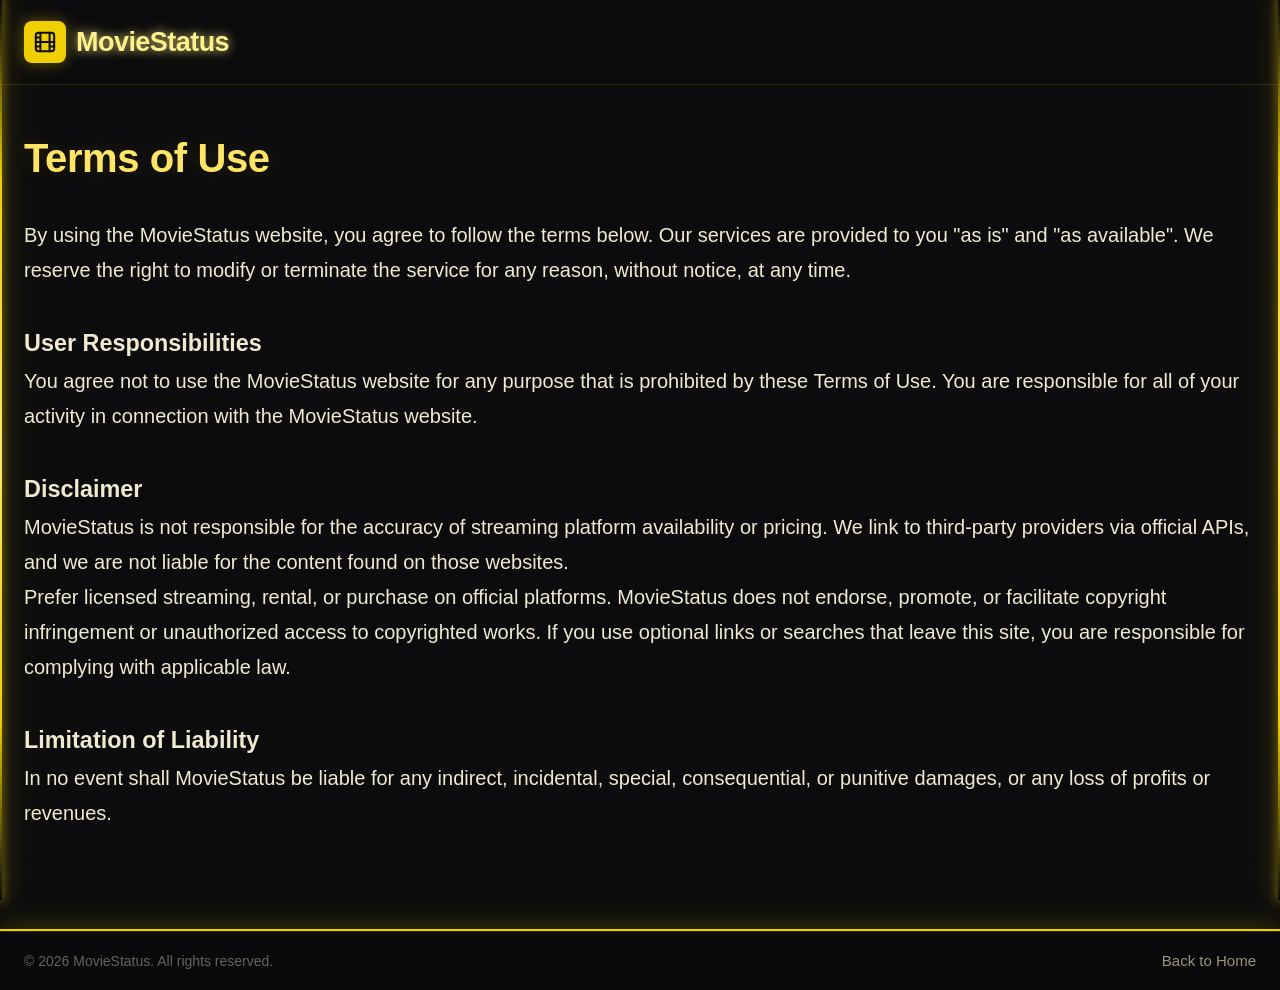
==== terms.html @ 421c7827 "Add files via upload" ====
<!doctype html>
<html lang="en">
  <head>
    <meta charset="utf-8" />
    <meta name="viewport" content="width=device-width,initial-scale=1" />
    <title>Terms of Use - MovieStatus</title>
    <link rel="icon" type="image/svg+xml" href="./assets/favicon.svg" />
    <link rel="stylesheet" href="./style.css" />
  </head>
  <body data-theme="dark">
    <header class="header">
      <div class="header_inner">
        <a href="./index.html" class="logo">
          <div class="logo_mark">
            <svg viewBox="0 0 24 24" width="22" height="22" fill="none" stroke="currentColor" stroke-width="2.2" stroke-linecap="round" stroke-linejoin="round">
              <rect x="2" y="2" width="20" height="20" rx="3"/>
              <path d="M7 2v20M17 2v20M2 12h20M2 7h5M2 17h5M17 17h5"/>
            </svg>
          </div>
          <div class="logo_text">
            <h1 class="logo_title">MovieStatus</h1>
          </div>
        </a>
      </div>
    </header>

    <main class="content-section">
      <div class="section-wrap">
        <h2 class="section-heading_title">Terms of Use</h2>
        <br>
        <div class="legal-content">
          <p>By using the MovieStatus website, you agree to follow the terms below. Our services are provided to you "as is" and "as available". We reserve the right to modify or terminate the service for any reason, without notice, at any time.</p>
          <br>
          <h3>User Responsibilities</h3>
          <p>You agree not to use the MovieStatus website for any purpose that is prohibited by these Terms of Use. You are responsible for all of your activity in connection with the MovieStatus website.</p>
          <br>
          <h3>Disclaimer</h3>
          <p>MovieStatus is not responsible for the accuracy of streaming platform availability or pricing. We link to third-party providers via official APIs, and we are not liable for the content found on those websites.</p>
          <p>Prefer licensed streaming, rental, or purchase on official platforms. MovieStatus does not endorse, promote, or facilitate copyright infringement or unauthorized access to copyrighted works. If you use optional links or searches that leave this site, you are responsible for complying with applicable law.</p>
          <br>
          <h3>Limitation of Liability</h3>
          <p>In no event shall MovieStatus be liable for any indirect, incidental, special, consequential, or punitive damages, or any loss of profits or revenues.</p>
        </div>
      </div>
    </main>

    <footer class="footer">
      <div class="footer_bottom">
        <span class="footer_copy">&copy; 2026 MovieStatus. All rights reserved.</span>
        <a href="./index.html" class="footer_link">Back to Home</a>
      </div>
    </footer>
  </body>
</html>
---- style.css ----
:root {
  
  --bg: #0c0c0e;
  --bg-alt: #09090b;
  --surface: #141416;
  --surface-2: #1a1a1e;
  --surface-3: #222226;
  --card-bg: #141416;
  --card-bg-hover: #1a1a1e;
  --nav-bg: #0c0c0eee;

  
  --neon: #f0d000;
  --neon-light: #ffe566;
  --neon-dim: #bfa800;
  --neon-glow: #f0d00066;
  --neon-glow-strong: #f0d000aa;
  --neon-glow-subtle: #f0d00022;
  --neon-glow-xs: #f0d00015;

  
  --text: #f0ead0;
  --text-secondary: #d8d2b8;
  --text-muted: #9a9480;
  --text-dark: #0c0c0e;

  
  --border: #f0d00025;
  --border-light: #f0d00015;
  --border-neon: #f0d00040;
  --danger: #ff4444;
  --success: #44dd88;
  --warning: #f0d000;
  --live: #ff8833;

  
  --round-sm: 4px;
  --round-md: 8px;
  --round-lg: 14px;
  --round-xl: 20px;

  
  --nav-height: 84px;
  --site-top-h: 120px;
  --max-width: 1560px;

  
  --timing: cubic-bezier(0.22, 0.68, 0.35, 1);
  --effect: all 0.25s cubic-bezier(0.22, 0.68, 0.35, 1);

  
  --font-heading: 'Encode Sans Condensed', sans-serif;
  --font-body: 'Oxygen', sans-serif;
}


*, *::before, *::after { box-sizing: border-box; margin: 0; padding: 0; }
html {
  scroll-behavior: smooth;
  overflow-x: hidden;
  max-width: 100%;
  scrollbar-width: none; 
}
html::-webkit-scrollbar {
  width: 0;
  height: 0;
  display: none;
}
body {
  min-height: 100vh;
  max-width: 100%;
  overflow-x: hidden;
  background-color: var(--bg);
  color: var(--text);
  font-family: var(--font-body);
  font-size: 20px;
  line-height: 1.75;
  -webkit-font-smoothing: antialiased;
  -ms-overflow-style: none;
  
  
  display: flex;
  flex-direction: column;
}
main { flex: 1; }
body::-webkit-scrollbar {
  width: 0;
  height: 0;
  display: none;
}
a { color: inherit; text-decoration: none; }
img { display: block; max-width: 100%; }
button, input, select { font-family: inherit; }


body::before,
body::after {
  content: '';
  position: fixed;
  top: 0;
  bottom: 0;
  width: 2px;
  z-index: 999;
  pointer-events: none;
  background: linear-gradient(180deg, transparent, var(--neon) 20%, var(--neon-light) 50%, var(--neon) 80%, transparent);
  box-shadow:
    0 0 8px 2px var(--neon-glow),
    0 0 25px 5px var(--neon-glow-subtle),
    0 0 60px 10px var(--neon-glow-xs);
}
body::before { left: 0; }
body::after { right: 0; }


.neon-edge-top,
.neon-edge-bottom {
  position: fixed;
  left: 0;
  right: 0;
  height: 2px;
  z-index: 999;
  pointer-events: none;
  background: linear-gradient(90deg, transparent, var(--neon) 15%, var(--neon-light) 50%, var(--neon) 85%, transparent);
  box-shadow:
    0 0 8px 2px var(--neon-glow),
    0 0 25px 5px var(--neon-glow-subtle),
    0 0 60px 10px var(--neon-glow-xs);
}
.neon-edge-top { top: 0; }
.neon-edge-bottom { bottom: 0; }


.site-top {
  position: sticky;
  top: 0;
  z-index: 100;
  background: var(--bg);
}


.noticebar {
  position: relative;
  background: linear-gradient(90deg, #0c0c0e, #141416 40%, #0c0c0e);
  border-bottom: 1px solid var(--border);
  min-height: 40px;
  display: flex;
  align-items: center;
  justify-content: center;
}
.noticebar_inner {
  max-width: var(--max-width);
  margin: 0 auto;
  padding: 8px 24px;
  text-align: center;
}
.noticebar_text {
  font-size: 13px;
  color: var(--text-muted);
  font-weight: 500;
  letter-spacing: 0.01em;
  opacity: 0.9;
}
.noticebar_dot {
  width: 8px;
  height: 8px;
  border-radius: 50%;
  background: #ffcc00; 
  flex-shrink: 0;
  box-shadow: 0 0 6px rgba(255, 204, 0, 0.6), 0 0 14px rgba(255, 204, 0, 0.3);
  animation: pulse-dot 2s ease-in-out infinite;
  display: inline-block;
  margin-right: 10px;
  vertical-align: middle;
}
@keyframes pulse-dot {
  0%, 100% { opacity: 1; box-shadow: 0 0 6px rgba(255, 204, 0, 0.6); }
  50% { opacity: 0.4; box-shadow: 0 0 10px rgba(255, 204, 0, 0.8), 0 0 20px rgba(255, 204, 0, 0.4); }
}


.header {
  position: relative;
  z-index: 90;
  background: var(--nav-bg);
  border-bottom: 1px solid var(--border);
  backdrop-filter: blur(16px);
}
.header_inner {
  max-width: var(--max-width);
  margin: 0 auto;
  height: var(--nav-height);
  padding: 0 24px;
  display: flex;
  align-items: center;
  justify-content: space-between;
  gap: 16px;
}


.logo {
  display: flex;
  align-items: center;
  gap: 10px;
  text-decoration: none;
  flex-shrink: 0;
}
.logo_mark {
  width: 42px;
  height: 42px;
  display: flex;
  align-items: center;
  justify-content: center;
  border-radius: var(--round-md);
  background: var(--neon);
  color: var(--text-dark);
  box-shadow: 0 0 15px var(--neon-glow);
}
.logo_text {
  display: flex;
  flex-direction: column;
  line-height: 1;
}
.logo_title {
  font-family: var(--font-heading);
  font-weight: 800;
  font-size: 27px;
  color: #fef08a; 
  letter-spacing: -0.02em;
  margin: 0;
  text-shadow: 0 0 8px rgba(254, 240, 138, 0.6),
               0 0 16px rgba(254, 240, 138, 0.4);
  animation: logo-glow-pulse 2.5s infinite alternate;
}

@keyframes logo-glow-pulse {
  from {
    text-shadow: 0 0 8px rgba(254, 240, 138, 0.6),
                 0 0 16px rgba(254, 240, 138, 0.3);
  }
  to {
    text-shadow: 0 0 12px rgba(254, 240, 138, 0.8),
                 0 0 24px rgba(254, 240, 138, 0.5),
                 0 0 32px rgba(254, 240, 138, 0.3);
  }
}



.nav {
  display: flex;
  align-items: center;
  gap: 2px;
}


.page-news .header_inner,
.page-subpage .header_inner {
  justify-content: flex-start;
  flex-wrap: wrap;
  gap: 20px 28px;
}
.page-news .nav,
.page-subpage .nav {
  margin-left: 0;
}
.nav_link {
  font-family: var(--font-heading);
  font-weight: 600;
  font-size: 18px;
  letter-spacing: -0.01em;
  color: var(--text-muted);
  padding: 12px 20px;
  border-radius: var(--round-md);
  white-space: nowrap;
  transition: var(--effect);
}
.nav_link:hover,
.nav_link-active {
  color: var(--neon-light);
  background: var(--neon-glow-xs);
  text-shadow: 0 0 8px var(--neon-glow-subtle);
}


.header_searchToggle {
  appearance: none;
  border: 1px solid var(--border);
  background: var(--neon-glow-xs);
  border-radius: var(--round-md);
  color: var(--neon-dim);
  padding: 8px 10px;
  cursor: pointer;
  transition: var(--effect);
  display: flex;
  align-items: center;
  justify-content: center;
}
.header_searchToggle:hover {
  color: var(--neon-light);
  border-color: var(--border-neon);
  box-shadow: 0 0 10px var(--neon-glow-subtle);
}


.searchDropdown {
  max-height: 0;
  overflow: hidden;
  transition: max-height 0.35s var(--timing);
  background: var(--bg-alt);
  border-top: 1px solid var(--border);
}
.searchDropdown.is-open {
  max-height: 220px;
}
.searchDropdown_inner {
  max-width: var(--max-width);
  margin: 0 auto;
  padding: 16px 28px;
}


.searchRow {
  display: flex;
  gap: 8px;
  flex-wrap: wrap;
  align-items: center;
}
.searchRow_input,
.searchRow_select,
.searchRow_btn {
  height: 54px;
  border-radius: var(--round-md);
  border: 1px solid var(--border-neon);
  font-size: 17px;
  font-family: var(--font-heading);
  font-weight: 600;
  outline: none;
  transition: var(--effect);
}
.searchRow_input {
  flex: 1;
  min-width: 240px;
  background: #111113;
  color: var(--text);
  padding: 0 16px;
}
.searchRow_input::placeholder {
  color: var(--text-muted);
}
.searchRow_input:focus {
  border-color: var(--neon);
  box-shadow: 0 0 8px var(--neon-glow-subtle), inset 0 0 6px var(--neon-glow-xs);
}


.searchRow_select {
  min-width: 75px;
  background: #111113;
  color: var(--neon-light);
  padding: 0 10px;
  cursor: pointer;
}
.searchRow_select option {
  background: #141416;
  color: var(--text);
}
.searchRow_select:focus {
  border-color: var(--neon);
  box-shadow: 0 0 8px var(--neon-glow-subtle);
}

.searchRow_btn {
  background: var(--neon);
  border-color: var(--neon);
  color: var(--text-dark);
  font-weight: 700;
  font-size: 15px;
  cursor: pointer;
  display: flex;
  align-items: center;
  gap: 6px;
  padding: 0 20px;
  box-shadow: 0 0 10px var(--neon-glow-subtle);
}
.searchRow_btn:hover {
  background: var(--neon-light);
  border-color: var(--neon-light);
  box-shadow: 0 0 18px var(--neon-glow), 0 0 40px var(--neon-glow-subtle);
}
.searchRow_btn svg {
  stroke: var(--text-dark);
}


.statusLine {
  margin: 8px 0 0;
  color: var(--text-muted);
  font-size: 14px;
  font-family: var(--font-heading);
  min-height: 16px;
}
.statusLine.isError {
  color: var(--danger);
}

.legal-disclaimer {
  margin: 10px 0 0;
  padding: 14px 16px;
  border-radius: var(--round-md);
  border: 1px solid var(--border-light);
  background: rgba(0, 0, 0, 0.25);
  color: var(--text-muted);
  font-size: 13px;
  line-height: 1.45;
  max-width: 720px;
}

.legal-disclaimer-tight {
  margin-top: 6px;
  max-width: none;
}

.disclaimer-container {
  display: flex;
  justify-content: space-between;
  align-items: center;
  gap: 20px;
  margin-top: 12px;
  flex-wrap: wrap;
}

.disclaimer-container .legal-disclaimer {
  margin-top: 0;
  flex: 1 1 auto;
}

.legal-disclaimer-tip {
  background: var(--success) !important;
  color: var(--text-dark) !important;
  font-weight: 700;
  max-width: fit-content;
  flex: 0 0 auto !important;
  border: none;
  box-shadow: 0 0 10px rgba(68, 221, 136, 0.2);
}

@media (max-width: 768px) {
  .disclaimer-container {
    flex-direction: column;
    align-items: stretch;
    gap: 8px;
  }
  .legal-disclaimer-tip {
    max-width: none;
    text-align: center;
  }
}



.section-wrap {
  max-width: var(--max-width);
  margin: 0 auto;
  padding: 0 24px;
}
.content-section {
  padding: 48px 0;
  border-bottom: 1px solid var(--border-light);
}
.content-section:last-of-type {
  border-bottom: none;
}


.section-heading {
  margin-bottom: 28px;
}
.section-heading_title {
  font-family: var(--font-heading);
  font-weight: 700;
  font-size: 40px;
  color: var(--neon-light);
  letter-spacing: -0.01em;
  line-height: 1.25;
  text-shadow: 0 0 20px var(--neon-glow-subtle);
}
.section-heading_desc {
  font-size: 18px;
  margin-top: 10px;
  color: var(--text-muted);
  font-family: var(--font-heading);
  font-weight: 400;
}


.search-results-header {
  display: flex;
  justify-content: space-between;
  align-items: flex-start;
  flex-wrap: wrap;
  gap: 16px;
}
.search-results-header > div:first-child {
  flex: 1 1 200px;
  min-width: 0;
}

.close-search-btn {
  appearance: none;
  background: var(--neon-glow-xs);
  border: 1px solid var(--border-neon);
  color: var(--neon-light);
  border-radius: var(--round-md);
  padding: 8px 18px;
  font-family: var(--font-heading);
  font-weight: 700;
  font-size: 14px;
  cursor: pointer;
  transition: var(--effect);
  display: inline-flex;
  align-items: center;
  gap: 8px;
  text-decoration: none;
}
.verify-btn:hover {
  background: var(--neon);
  color: var(--text-dark);
  box-shadow: 0 0 15px var(--neon-glow);
}

.support-card {
  position: fixed;
  top: 380px;
  right: 20px;
  z-index: 1001;
  width: 160px;
  background: rgba(18, 18, 20, 0.85);
  border: 1px solid var(--border-neon);
  border-radius: var(--round-md);
  padding: 14px;
  backdrop-filter: blur(10px);
  box-shadow: 0 8px 30px rgba(0, 0, 0, 0.5);
  display: flex;
  flex-direction: column;
  gap: 10px;
  transition: all 0.3s ease;
}
.support-card:hover {
  transform: translateY(-4px);
  border-color: var(--neon);
  box-shadow: 0 15px 50px rgba(0, 0, 0, 0.7), 0 0 25px var(--neon-glow-subtle);
}
.support-card_msg {
  font-size: 14px;
  line-height: 1.5;
  color: var(--text-secondary);
  font-weight: 500;
}
.support-card_btn {
  display: flex;
  align-items: center;
  justify-content: center;
  gap: 8px;
  background: linear-gradient(135deg, var(--neon) 0%, #00d4ff 100%);
  color: #000;
  padding: 10px 16px;
  border-radius: var(--round-md);
  font-weight: 800;
  font-size: 11px;
  text-decoration: none;
  text-transform: uppercase;
  letter-spacing: 0.02em;
  transition: transform 0.2s ease;
}
.support-card_btn:hover {
  transform: scale(1.02);
}
.support-card_icon {
  width: 16px;
  height: 16px;
}
@media (max-width: 1200px) {
  .support-card {
    top: auto;
    bottom: 20px;
    right: auto;
    left: 20px;
    width: 150px;
    padding: 10px;
    margin-top: 0;
  }
}

.support-badge {
  display: flex;
  align-items: center;
  gap: 12px;
  background: rgba(255, 255, 255, 0.03);
  border: 1px solid rgba(0, 255, 170, 0.15);
  border-radius: var(--round-full);
  padding: 3px 3px 3px 14px;
  margin-left: auto;
  transition: all 0.3s cubic-bezier(0.4, 0, 0.2, 1);
}
.support-badge:hover {
  background: rgba(0, 255, 170, 0.05);
  border-color: var(--neon-light);
  transform: translateY(-1px);
  box-shadow: 0 4px 15px rgba(0, 0, 0, 0.2);
}
.support-badge_msg {
  font-size: 13px;
  font-weight: 500;
  color: var(--text-secondary);
  white-space: nowrap;
}
.support-badge_btn {
  display: flex;
  align-items: center;
  gap: 8px;
  background: linear-gradient(135deg, var(--neon) 0%, #00d4ff 100%);
  color: #000;
  padding: 6px 16px;
  border-radius: var(--round-full);
  font-weight: 800;
  font-size: 12px;
  text-decoration: none;
  text-transform: uppercase;
  letter-spacing: 0.03em;
  transition: all 0.2s ease;
  box-shadow: 0 2px 8px rgba(0, 255, 170, 0.3);
}
.support-badge_btn:hover {
  filter: brightness(1.1);
  transform: scale(1.02);
  box-shadow: 0 4px 12px rgba(0, 255, 170, 0.5);
}
.support-badge_icon {
  width: 16px;
  height: 16px;
  object-fit: contain;
  filter: drop-shadow(0 0 2px rgba(0,0,0,0.5));
}


@media (max-width: 768px) {
  .noticebar_inner {
    flex-direction: column;
    gap: 12px;
    padding: 12px;
  }
  .support-badge {
    margin-left: 0;
    width: 100%;
    justify-content: center;
  }
}




.tool-section .tool-search {
  display: flex;
  flex-wrap: wrap;
  align-items: stretch;
  gap: 12px;
  margin-bottom: 8px;
}
.tool-section .tool-search .searchRow_input {
  flex: 1 1 220px;
  min-width: 0;
}
.tool-section .tool-search .searchRow_select {
  flex: 0 1 180px;
  min-width: 140px;
}
.tool-section_status {
  min-height: 1.5em;
}


#searchResultsSection {
  display: none;
  border-bottom: 1px solid var(--border-neon);
  background: linear-gradient(180deg, #121214, var(--bg));
}
#searchResultsSection.is-open {
  display: block;
}


.hero {
  padding: 40px 0 52px;
  background:
    radial-gradient(ellipse 900px 500px at 30% -20%, #f0d00010, transparent),
    radial-gradient(ellipse 700px 400px at 80% 20%, #f0d00008, transparent),
    linear-gradient(180deg, #111113, var(--bg));
  border-bottom: 1px solid var(--border);
}
.hero_grid {
  display: grid;
  grid-template-columns: repeat(4, 1fr);
  gap: 22px;
}


.hero-card {
  position: relative;
  border-radius: var(--round-xl);
  overflow: hidden;
  cursor: pointer;
  border: 1px solid var(--border);
  transition: var(--effect);
}
.hero-card:hover {
  border-color: var(--border-neon);
  box-shadow:
    0 0 15px var(--neon-glow-subtle),
    0 0 40px var(--neon-glow-xs),
    0 8px 30px #00000066;
}
.hero-card_feat {
  position: relative;
  padding-bottom: 150%;
  background: #000;
}
.hero-card_img {
  position: absolute;
  inset: 0;
  width: 100%;
  height: 100%;
  object-fit: cover;
  transition: transform 0.5s var(--timing);
}
.hero-card:hover .hero-card_img {
  transform: scale(1.06);
}
.hero-card_overlay {
  position: absolute;
  inset: 0;
  background: linear-gradient(0deg, #000000ee 0%, #000000aa 35%, #00000044 60%, transparent 80%);
  display: flex;
  flex-direction: column;
  justify-content: flex-end;
  padding: 22px;
  gap: 8px;
}
.hero-card_badge {
  align-self: flex-start;
  font-family: var(--font-heading);
  font-weight: 700;
  font-size: 13px;
  letter-spacing: 0.05em;
  padding: 6px 14px;
  border-radius: var(--round-sm);
  color: var(--text-dark);
  background: var(--neon);
  box-shadow: 0 0 10px var(--neon-glow);
  text-shadow: none;
}
.hero-card_badge.is-upcoming {
  background: var(--live);
  box-shadow: 0 0 10px #ff883355;
}
.hero-card_title {
  font-family: var(--font-heading);
  font-weight: 700;
  font-size: 28px;
  line-height: 1.2;
  color: #fff;
  display: -webkit-box;
  -webkit-line-clamp: 2;
  line-clamp: 2;
  -webkit-box-orient: vertical;
  overflow: hidden;
}
.hero-card_meta {
  display: flex;
  gap: 12px;
  font-size: 16px;
  color: #ccc;
  font-family: var(--font-heading);
  font-weight: 500;
}
.hero-card_platforms {
  display: flex;
  flex-wrap: wrap;
  gap: 5px;
  margin-top: 4px;
}


.card-grid {
  display: grid;
  grid-template-columns: repeat(auto-fill, minmax(min(100%, 460px), 1fr));
  gap: 26px;
  min-width: 0;
}


.card {
  display: flex;
  background: var(--card-bg);
  border: 1px solid var(--border);
  border-radius: var(--round-xl);
  overflow: hidden;
  transition: var(--effect);
  min-height: 288px;
}
.card:hover {
  background: var(--card-bg-hover);
  border-color: var(--border-neon);
  box-shadow:
    0 0 12px var(--neon-glow-subtle),
    0 0 35px var(--neon-glow-xs),
    0 6px 24px #00000055;
}


.card_feat {
  position: relative;
  width: 200px;
  flex-shrink: 0;
  background: #000;
  overflow: hidden;
}
.card_imgLink {
  display: block;
  width: 100%;
  height: 100%;
}
.card_img {
  width: 100%;
  height: 100%;
  object-fit: cover;
  transition: transform 0.5s var(--timing);
}
.card:hover .card_img {
  transform: scale(1.06);
}


.card_badge {
  position: absolute;
  bottom: 10px;
  left: 10px;
  font-family: var(--font-heading);
  font-weight: 700;
  font-size: 12px;
  letter-spacing: 0.05em;
  padding: 5px 12px;
  border-radius: var(--round-sm);
  color: var(--text-dark);
  background: var(--neon);
  box-shadow: 0 0 8px var(--neon-glow);
  z-index: 2;
}
.card_badge.is-upcoming {
  background: var(--live);
  box-shadow: 0 0 8px #ff883355;
}
.card_badge.is-unavailable {
  background: var(--danger);
  box-shadow: 0 0 8px #ff444455;
}
.card_badge.is-leaked,
.hero-card_badge.is-leaked {
  background: var(--success);
  box-shadow: 0 0 10px #44dd8844;
  color: #04160b;
}
.card_badge.is-unleaked,
.hero-card_badge.is-unleaked {
  background: var(--danger);
  box-shadow: 0 0 10px #ff444444;
  color: #1a0606;
}


.card_typeBadge {
  position: absolute;
  top: 10px;
  right: 10px;
  font-family: var(--font-heading);
  font-weight: 700;
  font-size: 11px;
  letter-spacing: 0.08em;
  text-transform: uppercase;
  padding: 3px 8px;
  border-radius: 100px;
  color: var(--neon-light);
  background: #0c0c0ecc;
  border: 1px solid var(--border-neon);
  z-index: 2;
}


.card_body {
  flex: 1;
  padding: 20px 22px;
  display: flex;
  flex-direction: column;
  gap: 12px;
  min-width: 0;
}
.card_title {
  font-family: var(--font-heading);
  font-weight: 700;
  font-size: 24px;
  line-height: 1.25;
  color: var(--text);
}
.card_titleLink {
  transition: var(--effect);
}
.card_titleLink:hover {
  color: var(--neon-light);
  text-shadow: 0 0 10px var(--neon-glow-subtle);
}
.card_meta {
  display: flex;
  flex-wrap: wrap;
  gap: 10px;
  font-family: var(--font-heading);
  font-size: 16px;
  color: var(--text-muted);
  font-weight: 500;
}
.card_year {
  background: var(--neon-glow-xs);
  padding: 3px 10px;
  border-radius: 100px;
  border: 1px solid var(--border);
  color: var(--text-secondary);
}
.card_age {
  padding: 3px 10px;
  border-radius: 100px;
  font-weight: 600;
}
.card_age.is-online {
  background: #44dd8820;
  border: 1px solid #44dd8840;
  color: var(--success);
}
.card_age.is-upcoming {
  background: #ff883320;
  border: 1px solid #ff883340;
  color: var(--live);
}
.card_age.is-unknown {
  background: var(--neon-glow-xs);
  border: 1px solid var(--border);
  color: var(--text-muted);
}

.tool-card-grid {
  display: flex !important;
  flex-direction: column !important;
  gap: 16px;
}
.tool-card-grid .card {
  flex-direction: row;
  align-items: center;
  min-height: 160px;
}
.tool-card-grid .card_img-wrap {
  width: 140px;
  height: auto;
  align-self: stretch;
  flex-shrink: 0;
  border-bottom: none;
  border-right: 1px solid var(--border-neon);
}
.tool-card-grid .card_body {
  justify-content: center;
}
@media (max-width: 600px) {
  .tool-card-grid .card {
    flex-direction: column;
  }
  .tool-card-grid .card_img-wrap {
    width: 100%;
    height: 240px;
    border-right: none;
    border-bottom: 1px solid var(--border);
  }
}

.card_platforms {
  display: flex;
  flex-wrap: wrap;
  gap: 8px;
  margin-top: 14px;
}

.card_extra {
  margin-top: auto;
  padding-top: 12px;
}

.movie-status-row {
  display: flex;
  flex-direction: column;
  align-items: flex-start;
  gap: 12px;
  margin-bottom: 8px;
}

.movie-status {
  font-family: var(--font-heading);
  font-size: 20px;
  font-weight: 1000;
  margin-bottom: 0;
  text-align: left;
}

.movie-status.is-pending {
  font-weight: 600;
  color: var(--text-muted);
}
.movie-status.is-inconclusive {
  color: var(--warning);
}

.spacer {
  width: 20px;
  visibility: hidden;
}

.arrow {
  width: 20px;
  text-align: right;
}

.redirect-btn,
.tmdb-page-btn {
  appearance: none;
  background: var(--neon-glow-xs);
  border: 1px solid var(--border-neon);
  color: var(--neon-light);
  border-radius: var(--round-sm);
  padding: 12px 16px;
  font-size: 13px;
  font-weight: 700;
  text-transform: uppercase;
  cursor: pointer;
  transition: all 0.2s ease;
  display: flex;
  align-items: center;
  justify-content: center;
  text-align: center;
  white-space: nowrap;
  line-height: 1.2;
  min-height: 44px;
  width: 100%;
  box-shadow: 0 0 10px rgba(0, 255, 255, 0.05);
  text-decoration: none;
}

.card_action-btns,
.hero-card_action-btns {
  display: flex;
  flex-direction: column;
  gap: 10px;
  width: 100%;
  margin-top: 12px;
}

.card_action-btns {
  max-width: 190px;
}

.hero-card_action-btns {
  max-width: 100%;
}

.redirect-btn:hover,
.tmdb-page-btn:hover {
  background: var(--neon);
  color: var(--text-dark);
  border-color: var(--neon);
  box-shadow: 0 0 12px var(--neon-glow);
  transform: translateY(-1px);
}

.tmdb-page-btn {
  background: transparent;
  border-color: var(--border);
  color: var(--text-muted);
}





.hero-card_footer {
  display: flex;
  flex-direction: column;
  align-items: center;
  gap: 8px;
  margin-top: 6px;
}

.hero-card_movie-status {
  font-family: var(--font-heading);
  font-weight: 1000;
  font-size: 20px;
  line-height: 1.35;
  color: #ddd;
  text-align: center;
}

.hero-card_movie-status.is-pending {
  color: #aaa;
  font-weight: 600;
}

.hero-card_movie-status.is-inconclusive {
  color: var(--warning);
}

.hero-card_movie-status.found {
  color: var(--success);
}

.hero-card_movie-status.not-found {
  color: var(--danger);
}

.hero-card_action-btns {
  display: flex;
  flex-direction: column;
  gap: 8px;
  width: 100%;
  margin-top: 12px;
}



.trailer-btn {
  display: flex;
  align-items: center;
  justify-content: center;
  gap: 6px;
  appearance: none;
  background: var(--neon-glow-xs);
  color: var(--neon-light);
  border: 1px solid var(--border-neon);
  padding: 12px 16px;
  border-radius: var(--round-sm);
  font-size: 13px;
  font-weight: 700;
  text-transform: uppercase;
  cursor: pointer;
  transition: all 0.2s ease;
  white-space: nowrap;
  line-height: 1.2;
  min-height: 44px;
  width: 100%;
  box-shadow: 0 0 10px rgba(220, 38, 38, 0.05);
  text-decoration: none;
  text-shadow: none;
  text-align: center;
}

.trailer-spacer {
  width: 16px;
  visibility: hidden;
  flex-shrink: 0;
}

.trailer-text-wrap {
  text-align: center;
}


.trailer-btn:hover {
  background: #dc2626; 
  border-color: #ef4444; 
  box-shadow: 0 0 15px rgba(220, 38, 38, 0.5);
  color: #fff;
}

.trailer-btn-hero {
  position: absolute;
  top: 20px;
  right: 20px;
  background: rgba(0,0,0,0.6);
  backdrop-filter: blur(5px);
  padding: 8px 16px;
  font-size: 13px;
  border-radius: var(--round-md);
}

.movie-status.found {
  color: var(--success);
  text-shadow: 0 0 8px #44dd8840;
}

.movie-status.not-found {
  color: var(--danger);
  text-shadow: 0 0 8px #ff444440;
}

.search-tips {
  background: var(--surface-3);
  padding: 14px;
  border-radius: var(--round-md);
  border: 1px solid var(--border-neon);
  font-family: var(--font-body);
  font-size: 15px;
  margin-top: 8px;
}

.search-tips_label {
  display: block;
  font-weight: 700;
  color: var(--neon-light);
  margin-bottom: 4px;
  text-transform: uppercase;
  font-size: 12px;
  letter-spacing: 0.05em;
}

.search-tips_query {
  display: block;
  color: var(--text-secondary);
  font-style: italic;
  font-family: 'Courier New', Courier, monospace;
}

.platform-pill {
  display: inline-flex;
  align-items: center;
  gap: 6px;
  font-family: var(--font-heading);
  font-weight: 600;
  font-size: 14px;
  padding: 8px 16px;
  border-radius: var(--round-md);
  border: 1px solid var(--border);
  background: var(--neon-glow-xs);
  color: var(--text-secondary);
  text-decoration: none;
  cursor: pointer;
  transition: var(--effect);
  white-space: nowrap;
}
.platform-pill:hover {
  border-color: var(--neon);
  background: var(--neon-glow-subtle);
  color: var(--neon-light);
  box-shadow: 0 0 10px var(--neon-glow-subtle);
}
.platform-pill_logo {
  width: 18px;
  height: 18px;
  border-radius: 3px;
  object-fit: cover;
}


.empty-state {
  padding: 36px;
  border: 1px dashed var(--border-neon);
  border-radius: var(--round-xl);
  color: var(--text-muted);
  font-family: var(--font-heading);
  font-size: 17px;
  font-weight: 500;
  text-align: center;
  background: var(--neon-glow-xs);
}


.skeleton {
  background: linear-gradient(90deg, var(--surface) 25%, var(--surface-2) 50%, var(--surface) 75%);
  background-size: 200% 100%;
  animation: shimmer 1.5s infinite;
  border-radius: var(--round-lg);
}
@keyframes shimmer {
  0% { background-position: 200% 0; }
  100% { background-position: -200% 0; }
}


.footer {
  margin-top: 50px;
  background: #09090b;
  border-top: 2px solid var(--neon);
  box-shadow: 0 -4px 20px var(--neon-glow-subtle), 0 -2px 50px var(--neon-glow-xs);
  position: relative;
}
.footer::before {
  content: '';
  position: absolute;
  inset: 0;
  background-image: radial-gradient(var(--text-muted) 0.5px, transparent 0.5px);
  background-size: 18px 18px;
  opacity: 0.03;
  pointer-events: none;
}
.footer_top {
  max-width: var(--max-width);
  margin: 0 auto;
  padding: 52px 28px 40px;
  display: grid;
  grid-template-columns: 2fr 1fr 1fr;
  gap: 44px;
  position: relative;
}
.footer_brand {
  display: flex;
  flex-direction: column;
  gap: 14px;
}
.footer_desc {
  font-size: 15px;
  color: var(--text-muted);
  line-height: 1.65;
  max-width: 420px;
}
.footer_links {
  display: flex;
  flex-direction: column;
  gap: 9px;
}
.footer_linksTitle {
  font-family: var(--font-heading);
  font-weight: 700;
  font-size: 16px;
  color: var(--neon-light);
  margin-bottom: 4px;
  text-shadow: 0 0 10px var(--neon-glow-subtle);
}
.footer_link {
  font-family: var(--font-heading);
  font-weight: 500;
  font-size: 15px;
  color: var(--text-muted);
  transition: var(--effect);
}
.footer_link:hover {
  color: var(--neon-light);
  text-shadow: 0 0 8px var(--neon-glow-subtle);
}
.footer_bottom {
  max-width: var(--max-width);
  margin: 0 auto;
  padding: 16px 24px;
  border-top: 1px solid var(--border);
  display: flex;
  justify-content: space-between;
  align-items: center;
  flex-wrap: wrap;
  gap: 12px;
  position: relative;
}
.footer_copy {
  font-size: 14px;
  color: var(--text-muted);
  opacity: 0.65;
}
.footer_tagline {
  font-family: var(--font-heading);
  font-weight: 600;
  font-size: 14px;
  color: var(--neon-dim);
  letter-spacing: 0.02em;
}


.news-page {
  min-height: 45vh;
}
.news-grid {
  display: grid;
  gap: 24px;
  grid-template-columns: 1fr;
  max-width: 920px;
}
.news-card {
  background: var(--card-bg);
  border: 1px solid var(--border);
  border-radius: var(--round-xl);
  padding: 26px 30px;
  transition: var(--effect);
}
.news-card:hover {
  border-color: var(--border-neon);
  box-shadow: 0 0 18px var(--neon-glow-subtle), 0 8px 28px #00000055;
}
.news-card_meta {
  font-family: var(--font-heading);
  font-size: 15px;
  font-weight: 600;
  color: var(--text-muted);
  margin-bottom: 12px;
}
.news-card_title {
  font-family: var(--font-heading);
  font-weight: 700;
  font-size: 24px;
  line-height: 1.3;
  margin: 0;
}
.news-card_title a {
  color: var(--text);
  transition: var(--effect);
}
.news-card_title a:hover {
  color: var(--neon-light);
  text-shadow: 0 0 12px var(--neon-glow-subtle);
}




@media (max-width: 1024px) {
  .hero_grid {
    grid-template-columns: repeat(3, 1fr);
  }
  .card-grid {
    grid-template-columns: repeat(auto-fill, minmax(min(100%, 300px), 1fr));
  }
  .footer_top {
    grid-template-columns: 1fr 1fr;
  }
}
@media (max-width: 767px) {
  :root {
    --nav-height: 60px;
  }
  .noticebar_text { font-size: 12px; }
  .nav { display: none; }
  .hero_grid {
    grid-template-columns: repeat(2, 1fr);
    gap: 10px;
  }
  .card-grid {
    grid-template-columns: 1fr;
  }
  .card {
    min-height: 180px;
  }
  .card_feat {
    width: 120px;
  }
  .section-heading_title { font-size: 26px; }
  .hero-card_title { font-size: 18px; }
  .hero-card_overlay { padding: 12px; }
  .footer_top {
    grid-template-columns: 1fr;
    gap: 28px;
  }
  .footer_bottom {
    flex-direction: column;
    text-align: center;
  }
  .searchRow {
    flex-direction: column;
    align-items: stretch;
  }
  .searchRow_input { min-width: 0; }
  .logo_title { font-size: 20px; }
  .section-wrap { padding: 0 16px; }
  .header_inner { padding: 0 16px; }
  .searchDropdown_inner { padding: 12px 16px; }
}
@media (max-width: 480px) {
  .hero_grid {
    grid-template-columns: 1fr 1fr;
    gap: 8px;
  }
  .hero-card_title { font-size: 15px; }
  .hero-card_meta { display: none; }
  .card_body { padding: 12px 14px; }
  .card_title { font-size: 18px; }
  .news-card { padding: 20px 22px; }
  .news-card_title { font-size: 19px; }
}
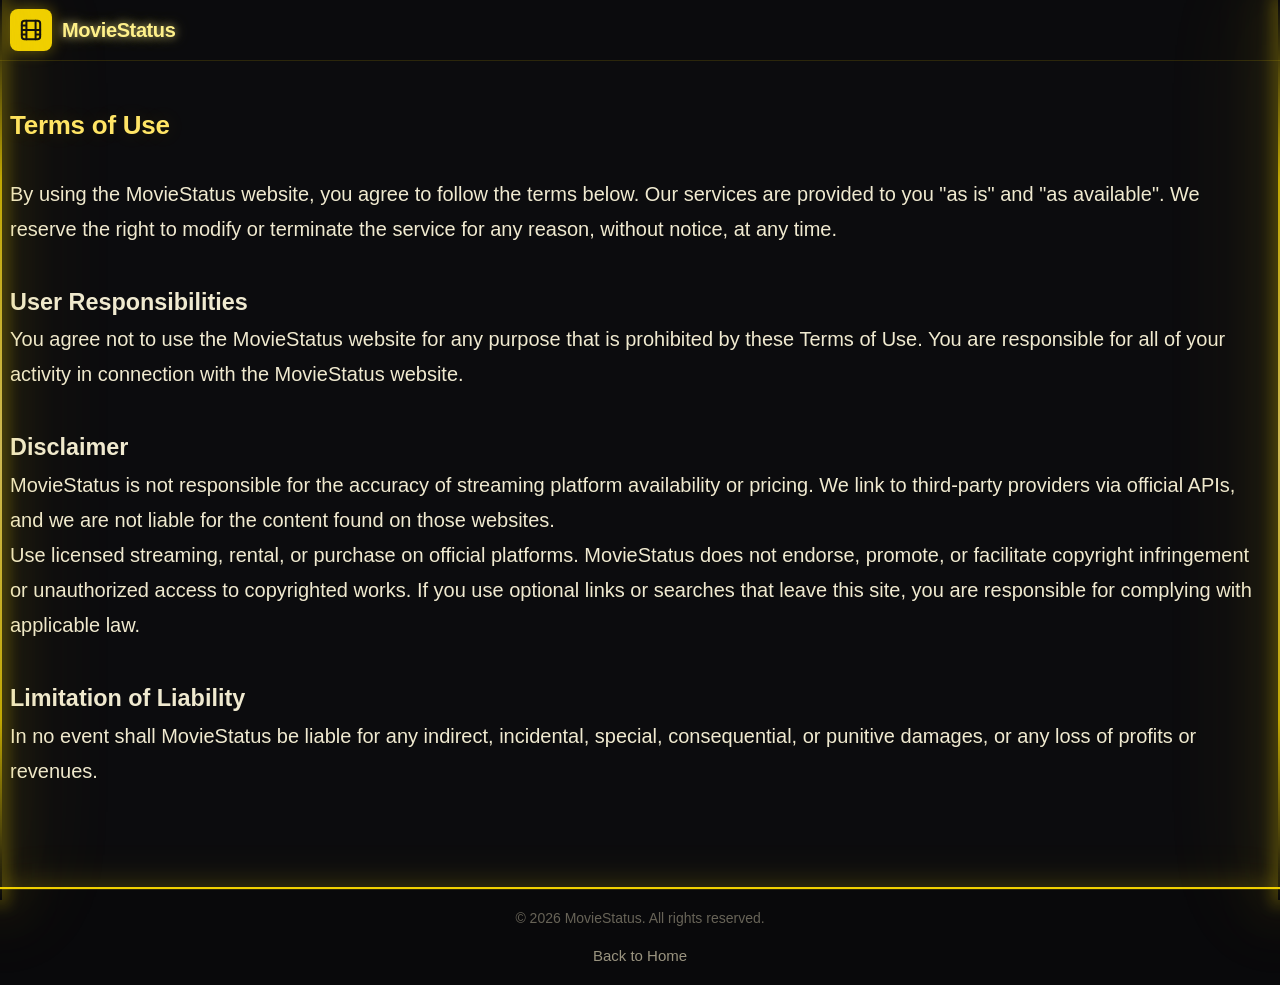
==== commit 6a2c215c: "Add files via upload" ====
--- a/terms.html
+++ b/terms.html
@@ -36,7 +36,7 @@
           <br>
           <h3>Disclaimer</h3>
           <p>MovieStatus is not responsible for the accuracy of streaming platform availability or pricing. We link to third-party providers via official APIs, and we are not liable for the content found on those websites.</p>
-          <p>Prefer licensed streaming, rental, or purchase on official platforms. MovieStatus does not endorse, promote, or facilitate copyright infringement or unauthorized access to copyrighted works. If you use optional links or searches that leave this site, you are responsible for complying with applicable law.</p>
+          <p>Use licensed streaming, rental, or purchase on official platforms. MovieStatus does not endorse, promote, or facilitate copyright infringement or unauthorized access to copyrighted works. If you use optional links or searches that leave this site, you are responsible for complying with applicable law.</p>
           <br>
           <h3>Limitation of Liability</h3>
           <p>In no event shall MovieStatus be liable for any indirect, incidental, special, consequential, or punitive damages, or any loss of profits or revenues.</p>
--- a/style.css
+++ b/style.css
@@ -43,7 +43,7 @@
   
   --nav-height: 84px;
   --site-top-h: 120px;
-  --max-width: 1560px;
+  --max-width: 2300px;
 
   
   --timing: cubic-bezier(0.22, 0.68, 0.35, 1);
@@ -105,9 +105,11 @@
   pointer-events: none;
   background: linear-gradient(180deg, transparent, var(--neon) 20%, var(--neon-light) 50%, var(--neon) 80%, transparent);
   box-shadow:
-    0 0 8px 2px var(--neon-glow),
-    0 0 25px 5px var(--neon-glow-subtle),
-    0 0 60px 10px var(--neon-glow-xs);
+    0 0 15px 5px var(--neon-glow),
+    0 0 50px 15px var(--neon-glow-subtle),
+    0 0 120px 30px var(--neon-glow-xs);
+  animation: slow-edge-glow 4s ease-in-out infinite;
+  opacity: 0.8;
 }
 body::before { left: 0; }
 body::after { right: 0; }
@@ -123,12 +125,31 @@
   pointer-events: none;
   background: linear-gradient(90deg, transparent, var(--neon) 15%, var(--neon-light) 50%, var(--neon) 85%, transparent);
   box-shadow:
-    0 0 8px 2px var(--neon-glow),
-    0 0 25px 5px var(--neon-glow-subtle),
-    0 0 60px 10px var(--neon-glow-xs);
+    0 0 15px 5px var(--neon-glow),
+    0 0 50px 15px var(--neon-glow-subtle),
+    0 0 120px 30px var(--neon-glow-xs);
+  animation: slow-edge-glow 4s ease-in-out infinite;
+  opacity: 0.8;
 }
 .neon-edge-top { top: 0; }
 .neon-edge-bottom { bottom: 0; }
+
+@media (max-width: 1380px) {
+  .neon-edge-bottom {
+    display: none;
+  }
+}
+
+@keyframes slow-edge-glow {
+  0%, 100% {
+    opacity: 0.6;
+    filter: brightness(0.9);
+  }
+  50% {
+    opacity: 1;
+    filter: brightness(1.2);
+  }
+}
 
 
 .site-top {
@@ -283,6 +304,30 @@
 }
 
 
+.header_actions {
+  display: flex;
+  align-items: center;
+  gap: 10px;
+}
+
+.header_githubBtn {
+  display: flex;
+  align-items: center;
+  justify-content: center;
+  color: #fff;
+  background: transparent;
+  padding: 8px 10px;
+  border-radius: var(--round-md);
+  transition: var(--effect);
+  border: 1px solid transparent;
+}
+.header_githubBtn:hover {
+  color: var(--neon-light);
+  background: var(--neon-glow-xs);
+  border-color: var(--border-neon);
+  box-shadow: 0 0 10px var(--neon-glow-subtle);
+}
+
 .header_searchToggle {
   appearance: none;
   border: 1px solid var(--border);
@@ -445,11 +490,18 @@
   box-shadow: 0 0 10px rgba(68, 221, 136, 0.2);
 }
 
-@media (max-width: 768px) {
+@media (max-width: 1380px) {
   .disclaimer-container {
     flex-direction: column;
     align-items: stretch;
-    gap: 8px;
+    gap: 6px;
+  }
+  .disclaimer-container .legal-disclaimer {
+    margin-top: 0;
+  }
+  .legal-disclaimer {
+    padding: 10px 12px;
+    font-size: 12px;
   }
   .legal-disclaimer-tip {
     max-width: none;
@@ -580,7 +632,7 @@
   width: 16px;
   height: 16px;
 }
-@media (max-width: 1200px) {
+@media (max-width: 1380px) {
   .support-card {
     top: auto;
     bottom: 20px;
@@ -644,7 +696,7 @@
 }
 
 
-@media (max-width: 768px) {
+@media (max-width: 1380px) {
   .noticebar_inner {
     flex-direction: column;
     gap: 12px;
@@ -774,6 +826,7 @@
   line-clamp: 2;
   -webkit-box-orient: vertical;
   overflow: hidden;
+  min-height: 2.4em;
 }
 .hero-card_meta {
   display: flex;
@@ -860,18 +913,14 @@
   background: var(--live);
   box-shadow: 0 0 8px #ff883355;
 }
-.card_badge.is-unavailable {
-  background: var(--danger);
-  box-shadow: 0 0 8px #ff444455;
-}
-.card_badge.is-leaked,
-.hero-card_badge.is-leaked {
+.card_badge.is-available,
+.hero-card_badge.is-available {
   background: var(--success);
   box-shadow: 0 0 10px #44dd8844;
   color: #04160b;
 }
-.card_badge.is-unleaked,
-.hero-card_badge.is-unleaked {
+.card_badge.is-unavailable,
+.hero-card_badge.is-unavailable {
   background: var(--danger);
   box-shadow: 0 0 10px #ff444444;
   color: #1a0606;
@@ -998,14 +1047,18 @@
 .card_extra {
   margin-top: auto;
   padding-top: 12px;
+  min-height: 180px;
+  display: flex;
+  flex-direction: column;
 }
 
 .movie-status-row {
   display: flex;
   flex-direction: column;
   align-items: flex-start;
-  gap: 12px;
+  gap: 8px;
   margin-bottom: 8px;
+  flex: 1;
 }
 
 .movie-status {
@@ -1098,9 +1151,16 @@
 .hero-card_footer {
   display: flex;
   flex-direction: column;
-  align-items: center;
-  gap: 8px;
+  gap: 12px;
   margin-top: 6px;
+}
+
+.hero-card_status-row {
+  display: flex;
+  align-items: center;
+  justify-content: space-between;
+  gap: 10px;
+  width: 100%;
 }
 
 .hero-card_movie-status {
@@ -1135,6 +1195,8 @@
   gap: 8px;
   width: 100%;
   margin-top: 12px;
+  min-height: 150px;
+  justify-content: flex-end;
 }
 
 
@@ -1419,18 +1481,8 @@
 
 
 
-@media (max-width: 1024px) {
-  .hero_grid {
-    grid-template-columns: repeat(3, 1fr);
-  }
-  .card-grid {
-    grid-template-columns: repeat(auto-fill, minmax(min(100%, 300px), 1fr));
-  }
-  .footer_top {
-    grid-template-columns: 1fr 1fr;
-  }
-}
-@media (max-width: 767px) {
+
+@media (max-width: 1380px) {
   :root {
     --nav-height: 60px;
   }
@@ -1466,9 +1518,9 @@
   }
   .searchRow_input { min-width: 0; }
   .logo_title { font-size: 20px; }
-  .section-wrap { padding: 0 16px; }
-  .header_inner { padding: 0 16px; }
-  .searchDropdown_inner { padding: 12px 16px; }
+  .section-wrap { padding: 0 10px; }
+  .header_inner { padding: 0 10px; }
+  .searchDropdown_inner { padding: 12px 10px; }
 }
 @media (max-width: 480px) {
   .hero_grid {
